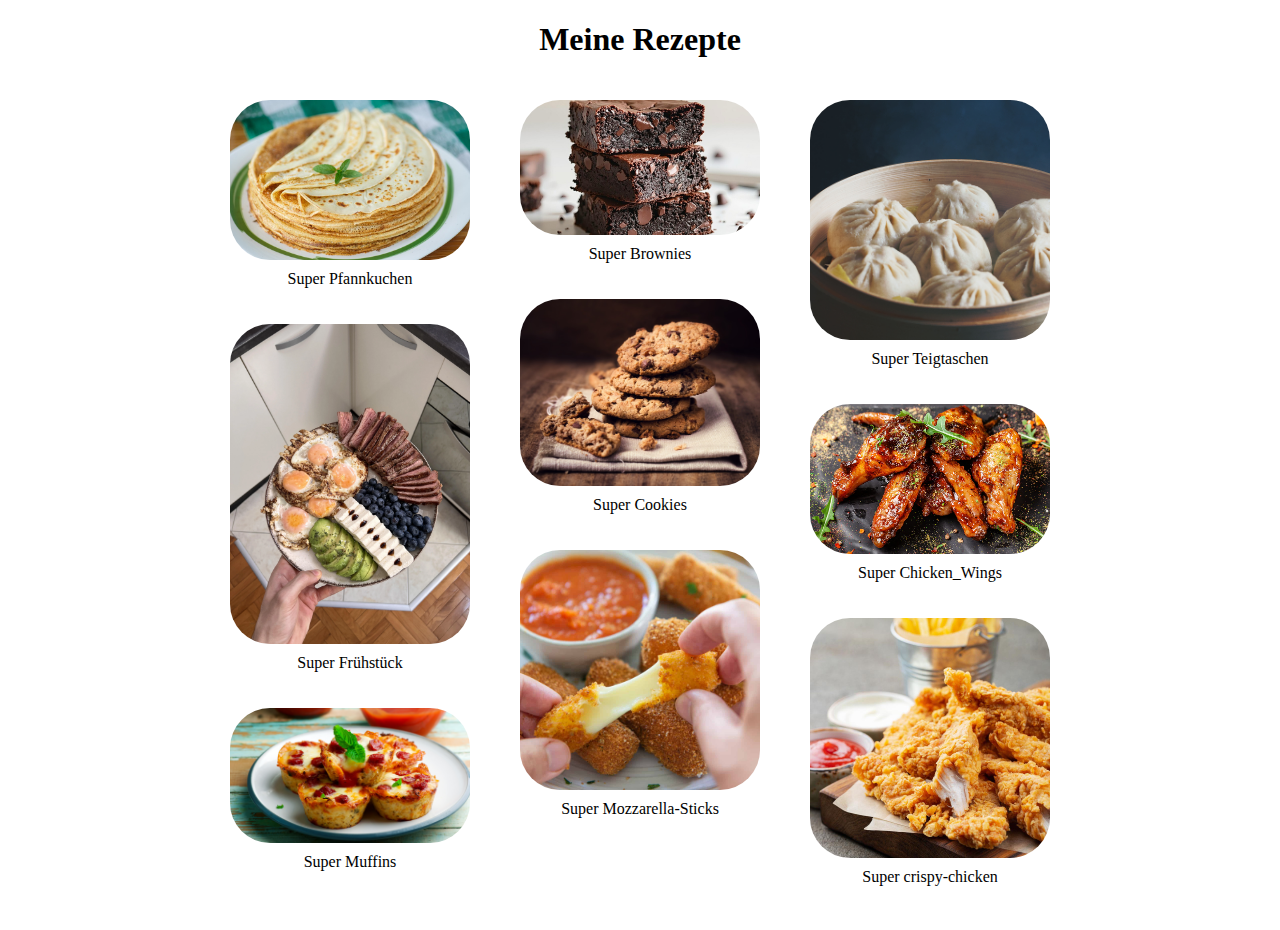
==== Rezepte/index.html @ c48af473 "Add files via upload" ====
<!DOCTYPE html>
<html lang="de">
<head>
    <meta charset="UTF-8">
    <meta name="viewport" content="width=device-width, initial-scale=1.0">
    <title>Meine Rezepte</title>
    <style>
        .Bilder {
            display: flex ;
            gap: 10px; 
            justify-content: center;
            margin: 0 auto;
            max-width: 800px; 
        }
        
        .Bilder div {
            display: flex;
            flex-direction: column;
            align-items: center;
            padding: 10px;
        }
        
        img {
            width: 240px;
            border-radius: 40px;
            transition: transform 0.5s ease-in-out;
        }
        
        img:hover {
            transform: scale(1.1);
        }
        
        h1 {
            text-align: center;
        }
        
        p {
            text-align: center;
            margin-top: 10px;
        }
    </style>
</head>
<body>
    <h1>Meine Rezepte</h1>
    <div class="Bilder">
    <div class="Spalte1">
        <div>
            <img src="img/pfannkuchen-.jpg" alt="Pfannkuchen">
            <p>Super Pfannkuchen</p>
            </div>
        <div>
            <img src="img/Super Frühstück.webp" alt="Bild von einem Steak, Eiern, Blaubeeren und Hirtenkäse mit Honig">
            <p>Super Frühstück</p>
        </div>
        <div>
            <img src="img/pizza-muffins.jpeg" alt="Bild von Muffins mit Käse und Schinken">
            <p>Super Muffins</p>
        </div>
        </div> 
        <div class="Spalte2" >
        <div>
            <img src="img/brownies.jpg" alt="Bild von Brownies">
            <p>Super Brownies</p>
        </div>
        <div>
            <img src="img/cookies.jpg" alt="Bild von Cookies">
            <p>Super Cookies</p>
        </div>
        <div>
            <img src="img/Mozzarella-Sticks.jpg" alt="Bild von Mozzarella-Sticks">
            <p>Super Mozzarella-Sticks</p>
        </div>
        </div>
        <div class="Spalte3">
        <div>
            <img src="img/Teigtaschen.jpg" alt="Bild von Teigtaschen">
            <p>Super Teigtaschen</p>
        </div>
        <div>
            <img src="img/Chicken_Wings.webp" alt="Bild von Chicken_Wings">
            <p>Super Chicken_Wings</p>
        </div>
        <div>
            <img src="img/crispy-chicken.jpg" alt="Bild von crispy-chicken">
            <p>Super crispy-chicken</p>
        </div>
        </div>
    </div>
</body>
<script>1</script>
</html>
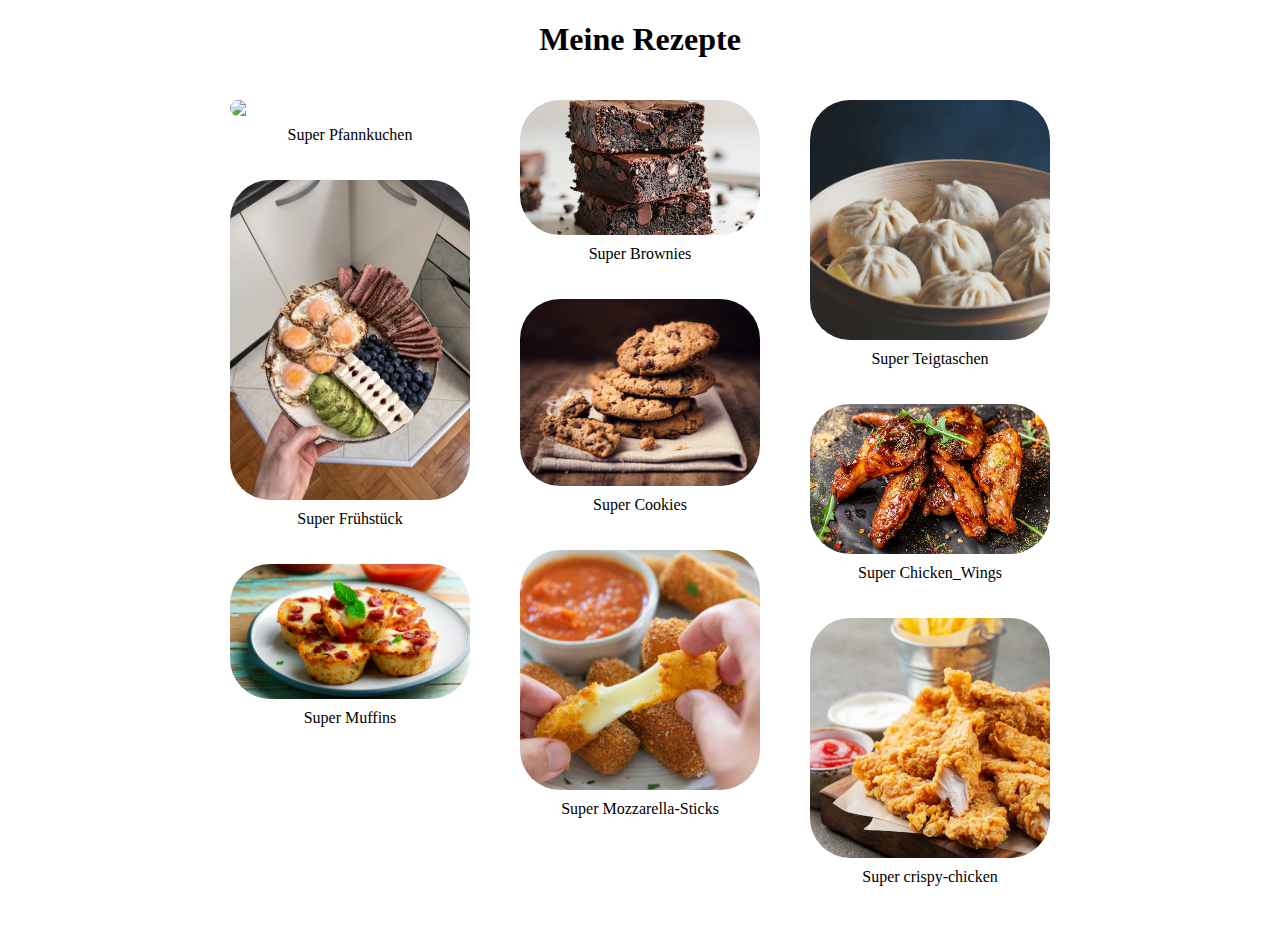
==== commit edfb1ea6: "a" ====
--- a/Rezepte/index.html
+++ b/Rezepte/index.html
@@ -4,87 +4,62 @@
     <meta charset="UTF-8">
     <meta name="viewport" content="width=device-width, initial-scale=1.0">
     <title>Meine Rezepte</title>
-    <style>
-        .Bilder {
-            display: flex ;
-            gap: 10px; 
-            justify-content: center;
-            margin: 0 auto;
-            max-width: 800px; 
-        }
-        
-        .Bilder div {
-            display: flex;
-            flex-direction: column;
-            align-items: center;
-            padding: 10px;
-        }
-        
-        img {
-            width: 240px;
-            border-radius: 40px;
-            transition: transform 0.5s ease-in-out;
-        }
-        
-        img:hover {
-            transform: scale(1.1);
-        }
-        
-        h1 {
-            text-align: center;
-        }
-        
-        p {
-            text-align: center;
-            margin-top: 10px;
-        }
-    </style>
+    <link rel="stylesheet", href="index.css">
 </head>
 <body>
     <h1>Meine Rezepte</h1>
-    <div class="Bilder">
+<div class="Bilder">
+
     <div class="Spalte1">
         <div>
-            <img src="img/pfannkuchen-.jpg" alt="Pfannkuchen">
+            <img src="img/gesunde-pizza.jpg" >
             <p>Super Pfannkuchen</p>
-            </div>
+        </div>
+
         <div>
-            <img src="img/Super Frühstück.webp" alt="Bild von einem Steak, Eiern, Blaubeeren und Hirtenkäse mit Honig">
+            <img src="img/Super Frühstück.webp" >
             <p>Super Frühstück</p>
         </div>
+
         <div>
-            <img src="img/pizza-muffins.jpeg" alt="Bild von Muffins mit Käse und Schinken">
+            <img src="img/pizza-muffins.jpeg" >
             <p>Super Muffins</p>
         </div>
-        </div> 
-        <div class="Spalte2" >
+        
+    </div> 
+    <div class="Spalte2" >
         <div>
-            <img src="img/brownies.jpg" alt="Bild von Brownies">
+            <img src="img/brownies.jpg" >
             <p>Super Brownies</p>
         </div>
+
         <div>
-            <img src="img/cookies.jpg" alt="Bild von Cookies">
+            <img src="img/cookies.jpg" >
             <p>Super Cookies</p>
         </div>
+
         <div>
-            <img src="img/Mozzarella-Sticks.jpg" alt="Bild von Mozzarella-Sticks">
+            <img src="img/Mozzarella-Sticks.jpg" >
             <p>Super Mozzarella-Sticks</p>
         </div>
-        </div>
-        <div class="Spalte3">
+
+    </div>
+    <div class="Spalte3">
         <div>
-            <img src="img/Teigtaschen.jpg" alt="Bild von Teigtaschen">
+            <img src="img/Teigtaschen.jpg" >
             <p>Super Teigtaschen</p>
         </div>
+
         <div>
-            <img src="img/Chicken_Wings.webp" alt="Bild von Chicken_Wings">
+            <img src="img/Chicken_Wings.webp" >
             <p>Super Chicken_Wings</p>
         </div>
+
         <div>
-            <img src="img/crispy-chicken.jpg" alt="Bild von crispy-chicken">
+            <img src="img/crispy-chicken.jpg" ">
             <p>Super crispy-chicken</p>
         </div>
-        </div>
+    </div>
     </div>
 </body>
 <script>1</script>
--- a/Rezepte/index.css
+++ b/Rezepte/index.css
@@ -0,0 +1,33 @@
+.Bilder {
+    display: flex ;
+    gap: 10px; 
+    justify-content: center;
+    margin: 0 auto;
+    max-width: 800px; 
+}
+
+.Bilder div {
+    display: flex;
+    flex-direction: column;
+    align-items: center;
+    padding: 10px;
+}
+
+img {
+    width: 240px;
+    border-radius: 40px;
+    transition: transform 0.5s ease-in-out;
+}
+
+img:hover {
+    transform: scale(1.1);
+}
+
+h1 {
+    text-align: center;
+}
+
+p {
+    text-align: center;
+    margin-top: 10px;
+}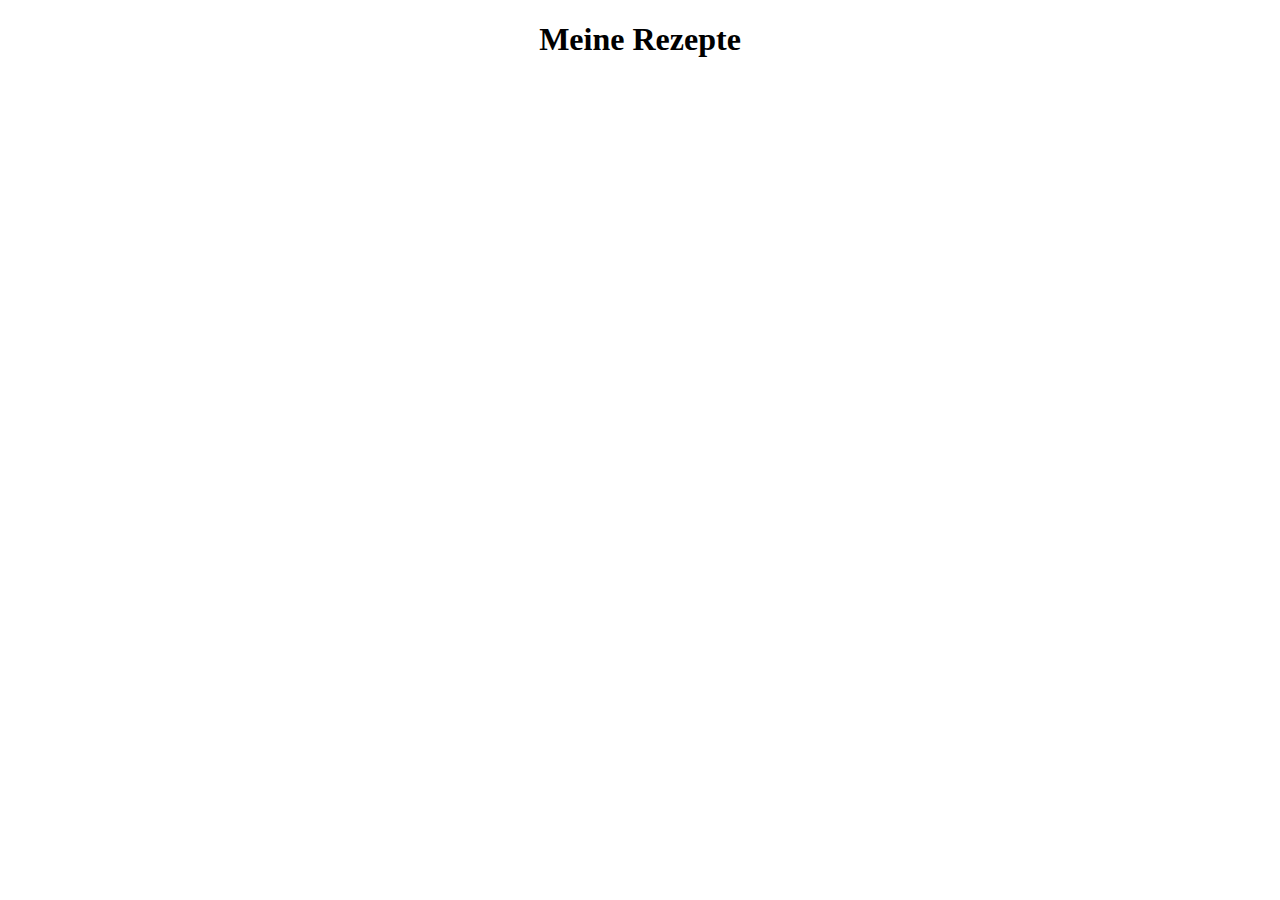
==== commit 5dba602e: "Add files via upload" ====
--- a/Rezepte/index.html
+++ b/Rezepte/index.html
@@ -11,58 +11,34 @@
 <div class="Bilder">
 
     <div class="Spalte1">
-        <div>
-            <img src="img/gesunde-pizza.jpg" >
-            <p>Super Pfannkuchen</p>
-        </div>
-
-        <div>
-            <img src="img/Super Frühstück.webp" >
-            <p>Super Frühstück</p>
-        </div>
-
-        <div>
-            <img src="img/pizza-muffins.jpeg" >
+        
+        <!--<div>
+            <a href="#" target="_blank"><img src="img/pizza-muffins.jpeg" > </a>
             <p>Super Muffins</p>
         </div>
-        
+    -->
     </div> 
     <div class="Spalte2" >
+        
+        <!--
         <div>
-            <img src="img/brownies.jpg" >
-            <p>Super Brownies</p>
-        </div>
-
-        <div>
-            <img src="img/cookies.jpg" >
-            <p>Super Cookies</p>
-        </div>
-
-        <div>
-            <img src="img/Mozzarella-Sticks.jpg" >
+            <a href="/rezept.html" target="_blank"><img src="img/Mozzarella-Sticks.jpg" ></a>
             <p>Super Mozzarella-Sticks</p>
         </div>
+        -->
 
     </div>
     <div class="Spalte3">
+        <!--
         <div>
-            <img src="img/Teigtaschen.jpg" >
+            <a href="#" target="_blank"><img src="img/Teigtaschen.jpg" ></a>
             <p>Super Teigtaschen</p>
         </div>
-
-        <div>
-            <img src="img/Chicken_Wings.webp" >
-            <p>Super Chicken_Wings</p>
-        </div>
-
-        <div>
-            <img src="img/crispy-chicken.jpg" ">
-            <p>Super crispy-chicken</p>
-        </div>
+    -->
     </div>
     </div>
+    <script src="main.js"></script>
 </body>
-<script>1</script>
 </html>
 
 
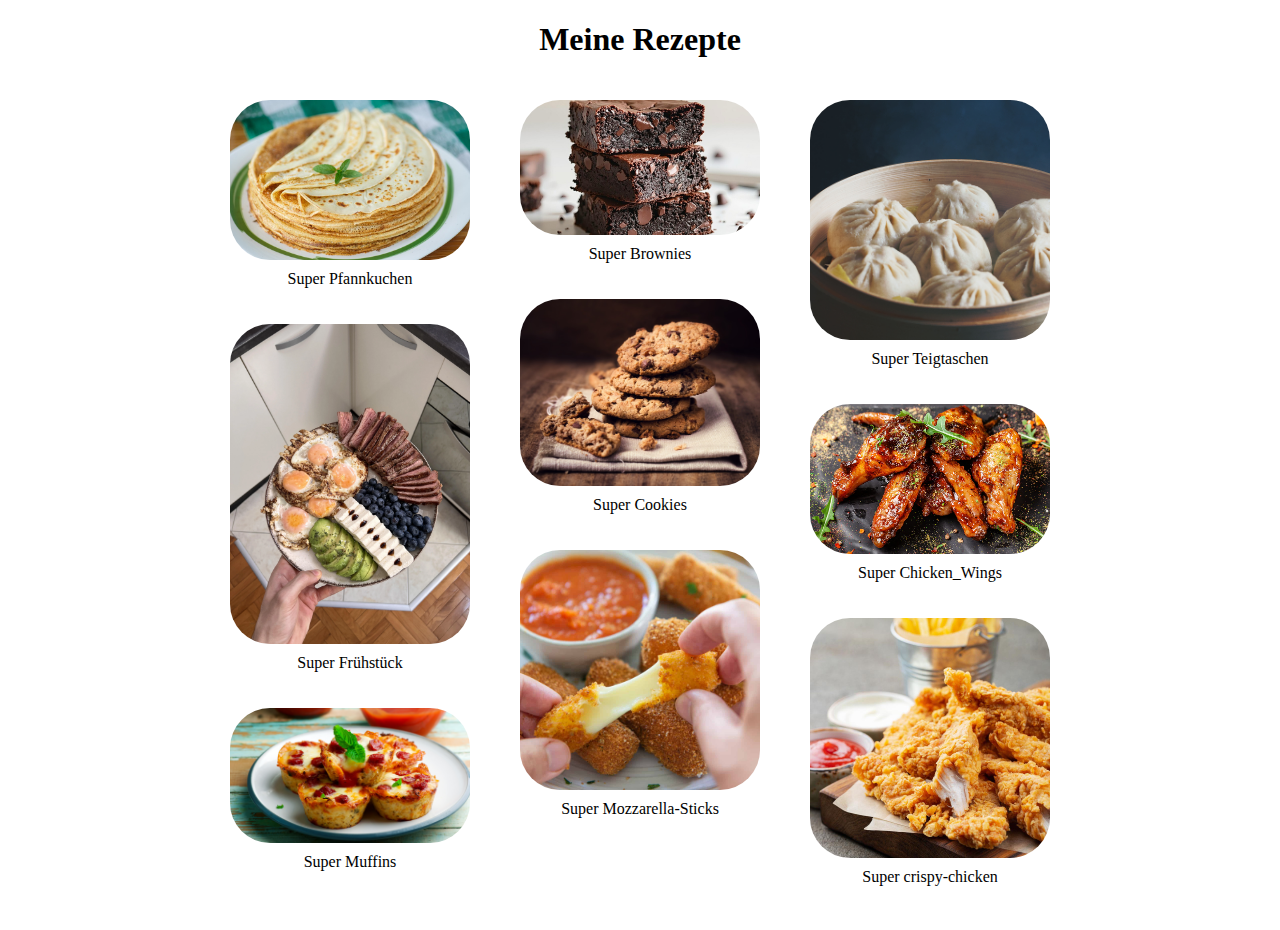
==== commit e5f4979d: "Update index.html" ====
--- a/Rezepte/index.html
+++ b/Rezepte/index.html
@@ -4,41 +4,59 @@
     <meta charset="UTF-8">
     <meta name="viewport" content="width=device-width, initial-scale=1.0">
     <title>Meine Rezepte</title>
-    <link rel="stylesheet", href="index.css">
+    <link rel="stylesheet" href="index.css">
 </head>
 <body>
+    
     <h1>Meine Rezepte</h1>
-<div class="Bilder">
-
+    <div class="Bilder">
     <div class="Spalte1">
-        
-        <!--<div>
-            <a href="#" target="_blank"><img src="img/pizza-muffins.jpeg" > </a>
+        <div>
+            <img src="img/pfannkuchen-.jpg" alt="Pfannkuchen">
+            <p>Super Pfannkuchen</p>
+            </div>
+        <div>
+            <img src="img/Super Frühstück.webp" alt="Bild von einem Steak, Eiern, Blaubeeren und Hirtenkäse mit Honig">
+            <p>Super Frühstück</p>
+        </div>
+        <div>
+            <img src="img/pizza-muffins.jpeg" alt="Bild von Muffins mit Käse und Schinken">
             <p>Super Muffins</p>
         </div>
-    -->
-    </div> 
-    <div class="Spalte2" >
-        
-        <!--
+        </div> 
+        <div class="Spalte2" >
         <div>
-            <a href="/rezept.html" target="_blank"><img src="img/Mozzarella-Sticks.jpg" ></a>
+            <img src="img/brownies.jpg" alt="Bild von Brownies">
+            <p>Super Brownies</p>
+        </div>
+        <div>
+            <img src="img/cookies.jpg" alt="Bild von Cookies">
+            <p>Super Cookies</p>
+        </div>
+        <div>
+            <img src="img/Mozzarella-Sticks.jpg" alt="Bild von Mozzarella-Sticks">
             <p>Super Mozzarella-Sticks</p>
         </div>
-        -->
-
-    </div>
-    <div class="Spalte3">
-        <!--
+        </div>
+        <div class="Spalte3">
         <div>
-            <a href="#" target="_blank"><img src="img/Teigtaschen.jpg" ></a>
+            <img src="img/Teigtaschen.jpg" alt="Bild von Teigtaschen">
             <p>Super Teigtaschen</p>
         </div>
-    -->
+        <div>
+            <img src="img/Chicken_Wings.webp" alt="Bild von Chicken_Wings">
+            <p>Super Chicken_Wings</p>
+        </div>
+        <div>
+            <img src="img/crispy-chicken.jpg" alt="Bild von crispy-chicken">
+            <p>Super crispy-chicken</p>
+        </div>
+        </div>
     </div>
-    </div>
-    <script src="main.js"></script>
 </body>
 </html>
 
 
+
+
+
